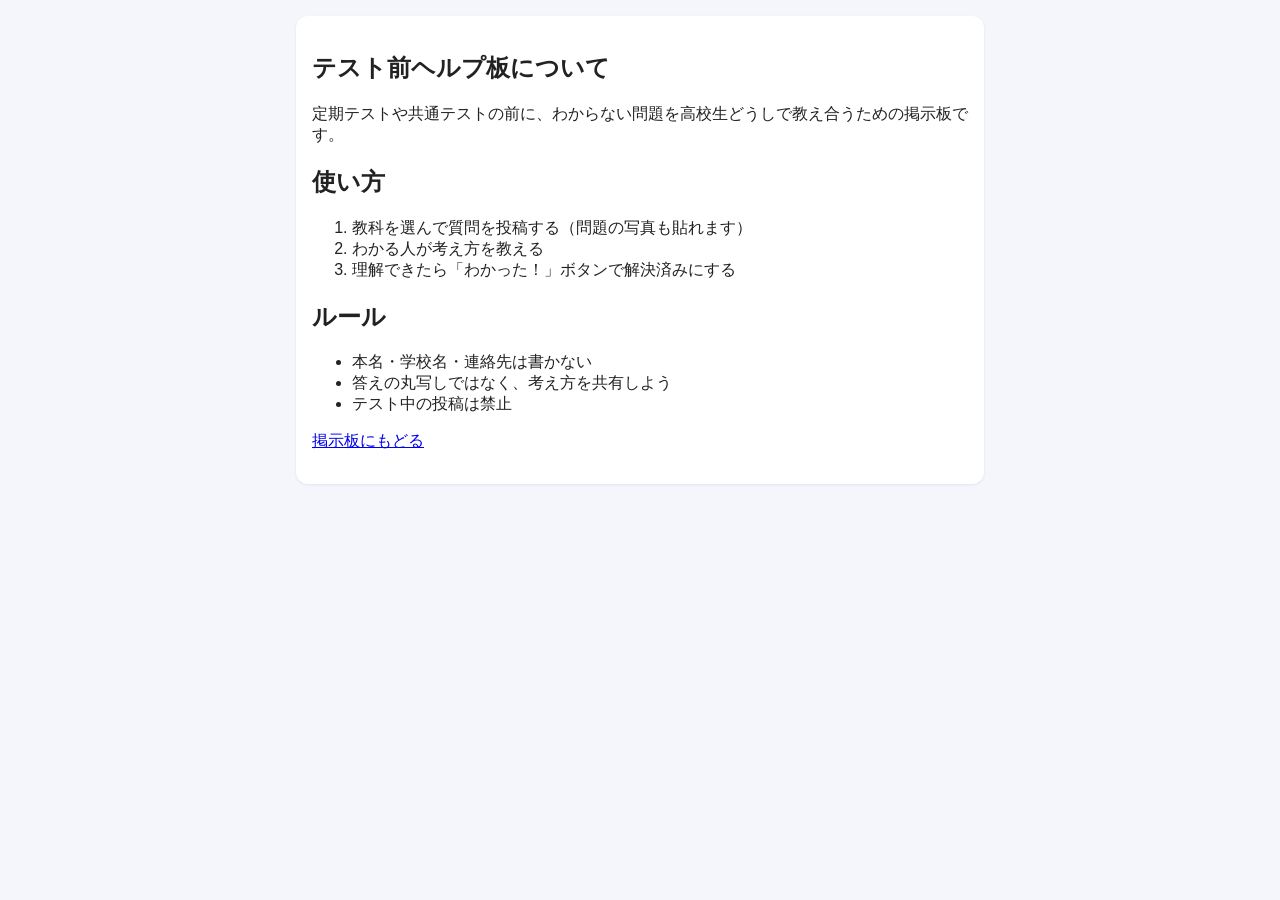
==== static/about.html @ baa98267 "テスト前ヘルプ板: Flask board with Table/Blob storage and Actions deploy Co-Authored-By: Claude Opus 5.5 <no" ====
<!doctype html>
<html lang="ja">
<head>
  <meta charset="utf-8">
  <meta name="viewport" content="width=device-width, initial-scale=1">
  <title>この掲示板について - テスト前ヘルプ板</title>
  <link rel="stylesheet" href="style.css">
</head>
<body>
<main>
  <section class="card">
    <h1>テスト前ヘルプ板について</h1>
    <p>定期テストや共通テストの前に、わからない問題を高校生どうしで教え合うための掲示板です。</p>
    <h2>使い方</h2>
    <ol>
      <li>教科を選んで質問を投稿する（問題の写真も貼れます）</li>
      <li>わかる人が考え方を教える</li>
      <li>理解できたら「わかった！」ボタンで解決済みにする</li>
    </ol>
    <h2>ルール</h2>
    <ul>
      <li>本名・学校名・連絡先は書かない</li>
      <li>答えの丸写しではなく、考え方を共有しよう</li>
      <li>テスト中の投稿は禁止</li>
    </ul>
    <p><a href="/">掲示板にもどる</a></p>
  </section>
</main>
</body>
</html>
---- static/style.css ----
* { box-sizing: border-box; }
body { margin: 0; font-family: "Hiragino Sans", "Yu Gothic UI", "Meiryo", sans-serif; background: #f4f6fb; color: #222; }
.hero { background: #2b4c9b center/cover no-repeat; color: #fff; }
.hero-inner { background: rgba(20, 35, 80, .6); padding: 32px 16px; text-align: center; }
.hero h1 { margin: 0 0 8px; font-size: 2rem; }
.hero p { margin: 0 0 12px; }
.countdown { display: inline-block; background: #ffcc33; color: #222; padding: 6px 14px; border-radius: 999px; font-weight: bold; }
.countdown strong { font-size: 1.4em; color: #c0392b; }
main { max-width: 720px; margin: 0 auto; padding: 16px; }
.tabs { display: flex; flex-wrap: wrap; gap: 6px; margin-bottom: 12px; }
.tabs a { padding: 6px 12px; border-radius: 999px; background: #fff; color: #2b4c9b; text-decoration: none; border: 1px solid #c9d3ee; }
.tabs a.on { background: #2b4c9b; color: #fff; }
.card { background: #fff; border-radius: 12px; padding: 16px; margin-bottom: 12px; box-shadow: 0 1px 3px rgba(0,0,0,.08); }
.form h2 { margin-top: 0; font-size: 1.1rem; }
.form form { display: flex; flex-direction: column; gap: 8px; }
.form .row { display: flex; gap: 8px; }
.form .row input { flex: 1; }
input, select, textarea { font: inherit; padding: 8px; border: 1px solid #ccd; border-radius: 8px; width: 100%; }
.form .row select { width: auto; }
.file { font-size: .9rem; color: #555; }
button { font: inherit; padding: 10px; border: 0; border-radius: 8px; background: #2b4c9b; color: #fff; cursor: pointer; }
button.ok { background: #27ae60; padding: 6px 12px; }
.meta { display: flex; align-items: center; gap: 8px; font-size: .85rem; color: #666; }
.tag { background: #e8edfb; color: #2b4c9b; padding: 2px 8px; border-radius: 6px; font-weight: bold; }
.badge { background: #27ae60; color: #fff; padding: 2px 8px; border-radius: 6px; }
.post h3 { margin: 8px 0 4px; }
.post .body { white-space: pre-wrap; margin: 0 0 8px; }
.post img { max-width: 100%; max-height: 360px; border-radius: 8px; display: block; margin-bottom: 8px; }
.post.solved { opacity: .75; }
.empty { text-align: center; color: #888; }
footer { text-align: center; padding: 24px; }
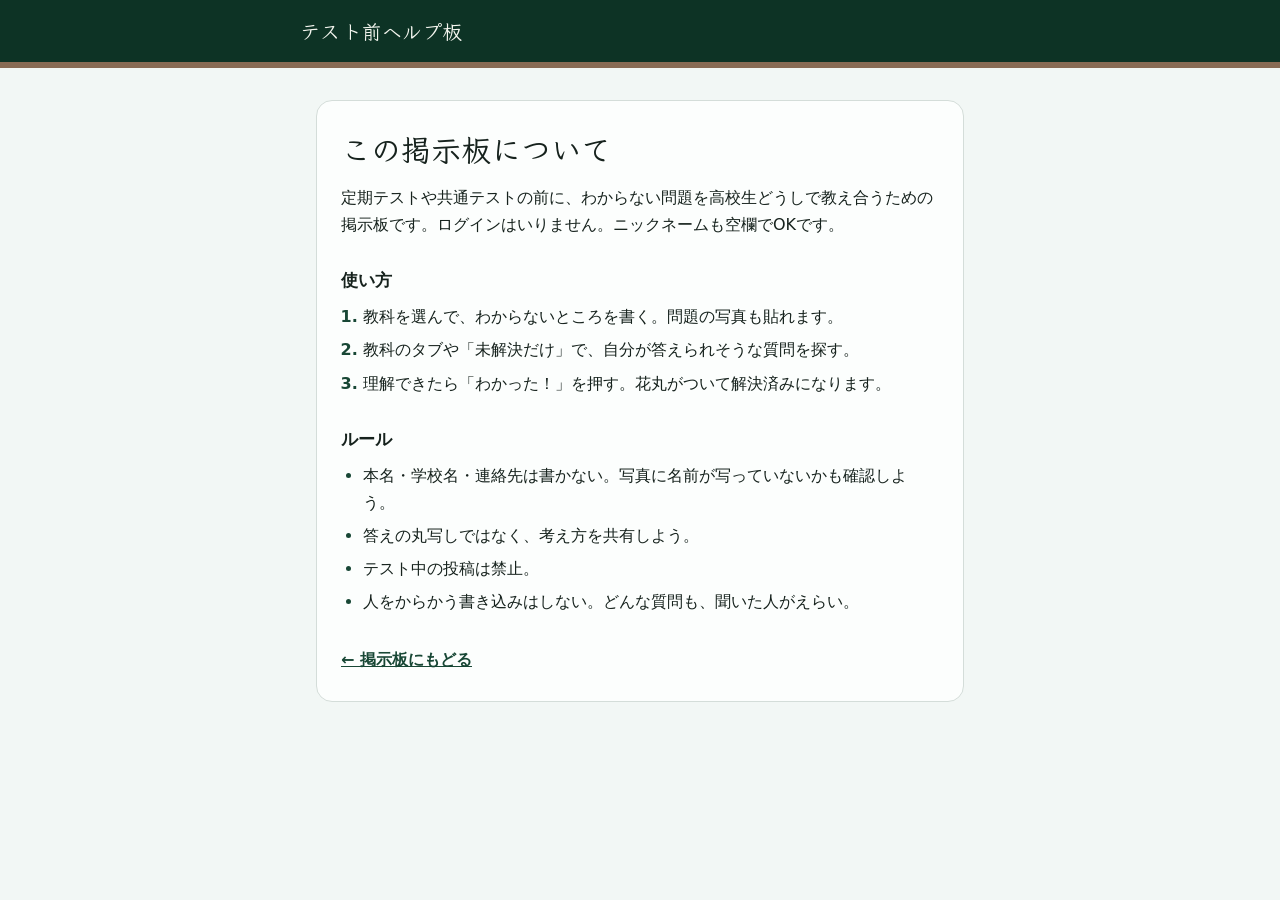
==== commit a2c0d656: "デザイン刷新: 黒板×ノート×赤ペンのテーマ、未解決フィルター、花丸アニメーション、エラーページ Co-Authored-By: Claude Opus 5.5 <noreply@anthropic." ====
--- a/static/about.html
+++ b/static/about.html
@@ -3,28 +3,37 @@
 <head>
   <meta charset="utf-8">
   <meta name="viewport" content="width=device-width, initial-scale=1">
+  <meta name="theme-color" content="#21443a">
   <title>この掲示板について - テスト前ヘルプ板</title>
+  <link rel="preconnect" href="https://fonts.googleapis.com">
+  <link rel="preconnect" href="https://fonts.gstatic.com" crossorigin>
+  <link rel="stylesheet" href="https://fonts.googleapis.com/css2?family=Klee+One:wght@600&display=swap">
   <link rel="stylesheet" href="style.css">
 </head>
 <body>
-<main>
-  <section class="card">
-    <h1>テスト前ヘルプ板について</h1>
-    <p>定期テストや共通テストの前に、わからない問題を高校生どうしで教え合うための掲示板です。</p>
+<header class="mini-head"><div class="mini-head-inner"><a href="/">テスト前ヘルプ板</a></div></header>
+<main class="page">
+  <article class="sheet">
+    <h1>この掲示板について</h1>
+    <p>定期テストや共通テストの前に、わからない問題を高校生どうしで教え合うための掲示板です。ログインはいりません。ニックネームも空欄でOKです。</p>
+
     <h2>使い方</h2>
     <ol>
-      <li>教科を選んで質問を投稿する（問題の写真も貼れます）</li>
-      <li>わかる人が考え方を教える</li>
-      <li>理解できたら「わかった！」ボタンで解決済みにする</li>
+      <li>教科を選んで、わからないところを書く。問題の写真も貼れます。</li>
+      <li>教科のタブや「未解決だけ」で、自分が答えられそうな質問を探す。</li>
+      <li>理解できたら「わかった！」を押す。花丸がついて解決済みになります。</li>
     </ol>
+
     <h2>ルール</h2>
     <ul>
-      <li>本名・学校名・連絡先は書かない</li>
-      <li>答えの丸写しではなく、考え方を共有しよう</li>
-      <li>テスト中の投稿は禁止</li>
+      <li>本名・学校名・連絡先は書かない。写真に名前が写っていないかも確認しよう。</li>
+      <li>答えの丸写しではなく、考え方を共有しよう。</li>
+      <li>テスト中の投稿は禁止。</li>
+      <li>人をからかう書き込みはしない。どんな質問も、聞いた人がえらい。</li>
     </ul>
-    <p><a href="/">掲示板にもどる</a></p>
-  </section>
+
+    <a class="back" href="/">← 掲示板にもどる</a>
+  </article>
 </main>
 </body>
 </html>
--- a/static/style.css
+++ b/static/style.css
@@ -1,31 +1,457 @@
+/* テスト前ヘルプ板 — 黒板グリーン × 蛍光ペン × 赤ペン */
+:root {
+  --brand: oklch(0.36 0.06 165);
+  --brand-deep: oklch(0.29 0.05 165);
+  --brand-soft: oklch(0.93 0.03 165);
+  --chalk: oklch(0.97 0.01 120);
+  --chalk-2: oklch(0.88 0.02 150);
+
+  --bg: oklch(0.972 0.006 165);
+  --sheet: oklch(0.995 0.002 165);
+  --rule: oklch(0.89 0.012 165);
+  --rule-soft: oklch(0.935 0.01 165);
+  --ink: oklch(0.24 0.02 165);
+  --ink-2: oklch(0.43 0.02 165);
+  --ink-3: oklch(0.52 0.018 165);
+
+  --marker: oklch(0.92 0.15 102);
+  --marker-soft: oklch(0.965 0.07 102);
+  --red: oklch(0.52 0.19 27);
+  --red-soft: oklch(0.95 0.03 27);
+  --focus: oklch(0.55 0.13 165);
+
+  --font-ui: "Hiragino Sans", "Hiragino Kaku Gothic ProN", "Noto Sans JP", "Yu Gothic UI", "Meiryo", system-ui, sans-serif;
+  --font-hand: "Klee One", "Hiragino Mincho ProN", "Yu Mincho", serif;
+
+  --r-sm: 6px;
+  --r-md: 10px;
+  --r-lg: 16px;
+  --ease-out: cubic-bezier(0.22, 1, 0.36, 1);
+
+  --z-sticky: 10;
+  --z-skip: 50;
+}
+
 * { box-sizing: border-box; }
-body { margin: 0; font-family: "Hiragino Sans", "Yu Gothic UI", "Meiryo", sans-serif; background: #f4f6fb; color: #222; }
-.hero { background: #2b4c9b center/cover no-repeat; color: #fff; }
-.hero-inner { background: rgba(20, 35, 80, .6); padding: 32px 16px; text-align: center; }
-.hero h1 { margin: 0 0 8px; font-size: 2rem; }
-.hero p { margin: 0 0 12px; }
-.countdown { display: inline-block; background: #ffcc33; color: #222; padding: 6px 14px; border-radius: 999px; font-weight: bold; }
-.countdown strong { font-size: 1.4em; color: #c0392b; }
-main { max-width: 720px; margin: 0 auto; padding: 16px; }
-.tabs { display: flex; flex-wrap: wrap; gap: 6px; margin-bottom: 12px; }
-.tabs a { padding: 6px 12px; border-radius: 999px; background: #fff; color: #2b4c9b; text-decoration: none; border: 1px solid #c9d3ee; }
-.tabs a.on { background: #2b4c9b; color: #fff; }
-.card { background: #fff; border-radius: 12px; padding: 16px; margin-bottom: 12px; box-shadow: 0 1px 3px rgba(0,0,0,.08); }
-.form h2 { margin-top: 0; font-size: 1.1rem; }
-.form form { display: flex; flex-direction: column; gap: 8px; }
-.form .row { display: flex; gap: 8px; }
-.form .row input { flex: 1; }
-input, select, textarea { font: inherit; padding: 8px; border: 1px solid #ccd; border-radius: 8px; width: 100%; }
-.form .row select { width: auto; }
-.file { font-size: .9rem; color: #555; }
-button { font: inherit; padding: 10px; border: 0; border-radius: 8px; background: #2b4c9b; color: #fff; cursor: pointer; }
-button.ok { background: #27ae60; padding: 6px 12px; }
-.meta { display: flex; align-items: center; gap: 8px; font-size: .85rem; color: #666; }
-.tag { background: #e8edfb; color: #2b4c9b; padding: 2px 8px; border-radius: 6px; font-weight: bold; }
-.badge { background: #27ae60; color: #fff; padding: 2px 8px; border-radius: 6px; }
-.post h3 { margin: 8px 0 4px; }
-.post .body { white-space: pre-wrap; margin: 0 0 8px; }
-.post img { max-width: 100%; max-height: 360px; border-radius: 8px; display: block; margin-bottom: 8px; }
-.post.solved { opacity: .75; }
-.empty { text-align: center; color: #888; }
-footer { text-align: center; padding: 24px; }
+html { -webkit-text-size-adjust: 100%; scroll-padding-top: 72px; }
+body {
+  margin: 0;
+  font-family: var(--font-ui);
+  font-size: 1rem;
+  line-height: 1.7;
+  color: var(--ink);
+  background: var(--bg);
+  -webkit-font-smoothing: antialiased;
+}
+h1, h2, h3 { text-wrap: balance; word-break: auto-phrase; }
+a { color: var(--brand); }
+img { display: block; max-width: 100%; }
+:focus-visible { outline: 3px solid var(--focus); outline-offset: 2px; border-radius: var(--r-sm); }
+
+.skip {
+  position: absolute; left: 12px; top: -48px; z-index: var(--z-skip);
+  background: var(--ink); color: var(--sheet); padding: 8px 14px; border-radius: var(--r-sm);
+  text-decoration: none; transition: top 150ms var(--ease-out);
+}
+.skip:focus { top: 12px; }
+
+/* ---------- 黒板ヘッダー ---------- */
+.board-head {
+  background: var(--brand-deep) var(--hero) center / cover no-repeat;
+  color: var(--chalk);
+  border-bottom: 6px solid oklch(0.55 0.05 60); /* 黒板の木枠 */
+}
+.head-inner {
+  max-width: 1180px; margin: 0 auto;
+  padding: 28px 20px 30px;
+  display: flex; align-items: center; justify-content: space-between; gap: 20px;
+}
+.brand-sub { margin: 0; font-size: 0.875rem; color: var(--chalk-2); letter-spacing: 0.04em; }
+.board-head h1 {
+  margin: 2px 0 6px;
+  font-family: var(--font-hand); font-weight: 600;
+  font-size: 2rem; line-height: 1.25; letter-spacing: 0.02em;
+}
+.board-head h1 a { color: inherit; text-decoration: none; }
+.lede { margin: 0; color: var(--chalk-2); font-size: 0.9375rem; max-width: 42ch; word-break: auto-phrase; text-wrap: balance; }
+
+/* 日めくりカレンダー */
+.countdown {
+  flex: none;
+  display: grid; justify-items: center;
+  min-width: 112px;
+  background: var(--sheet); color: var(--ink);
+  border-radius: var(--r-md);
+  border-top: 14px solid var(--red);
+  padding: 8px 14px 10px;
+  box-shadow: 0 2px 0 oklch(0.2 0.02 165 / 0.35), 0 10px 24px -12px oklch(0.1 0.02 165 / 0.6);
+  transform: rotate(2deg);
+  text-align: center;
+}
+.cd-label { font-size: 0.75rem; font-weight: 700; color: var(--ink-2); line-height: 1.3; }
+.cd-num {
+  font-family: var(--font-hand); font-weight: 600;
+  font-size: 2.75rem; line-height: 1.05; font-variant-numeric: tabular-nums;
+}
+.cd-num small { font-size: 0.4em; margin-left: 2px; }
+.cd-num.cd-today { font-size: 1.75rem; padding: 4px 0; }
+.cd-date { font-size: 0.75rem; color: var(--ink-2); }
+
+/* ---------- レイアウト ---------- */
+.layout {
+  max-width: 1180px; margin: 0 auto;
+  padding: 20px 16px 48px;
+  display: grid; gap: 20px;
+}
+@media (min-width: 960px) {
+  .layout { grid-template-columns: 372px minmax(0, 1fr); gap: 36px; padding-top: 32px; align-items: start; }
+  .composer-wrap { position: sticky; top: 20px; }
+  .board-head h1 { font-size: 2.625rem; }
+  .head-inner { padding: 40px 24px 44px; }
+  .cd-num { font-size: 3.25rem; }
+}
+
+/* ---------- 質問フォーム ---------- */
+.composer {
+  background: var(--sheet);
+  border: 1px solid var(--rule);
+  border-radius: var(--r-lg);
+  overflow: hidden;
+}
+.composer summary {
+  list-style: none; cursor: pointer;
+  display: flex; align-items: center; gap: 10px;
+  min-height: 56px; padding: 12px 18px;
+  font-weight: 700; font-size: 1.0625rem;
+  background: var(--brand); color: var(--chalk);
+  transition: background-color 180ms var(--ease-out);
+}
+.composer summary::-webkit-details-marker { display: none; }
+.composer summary:hover { background: var(--brand-deep); }
+.summary-plus {
+  position: relative; width: 22px; height: 22px; flex: none;
+  border-radius: 50%; background: var(--marker);
+}
+.summary-plus::before, .summary-plus::after {
+  content: ""; position: absolute; left: 50%; top: 50%;
+  width: 10px; height: 2px; background: var(--ink); border-radius: 1px;
+  transform: translate(-50%, -50%);
+  transition: transform 200ms var(--ease-out);
+}
+.summary-plus::after { transform: translate(-50%, -50%) rotate(90deg); }
+.composer[open] .summary-plus::after { transform: translate(-50%, -50%) rotate(0deg); }
+.summary-hint { margin-left: auto; font-size: 0.8125rem; font-weight: 500; color: var(--chalk-2); }
+
+@media (min-width: 960px) {
+  .composer summary { pointer-events: none; }
+  .composer summary .summary-plus { display: none; }
+}
+
+.composer form { display: grid; gap: 18px; padding: 20px 18px 18px; }
+.field { display: grid; gap: 6px; }
+.field label, .label-text, .subject-pick legend {
+  font-size: 0.875rem; font-weight: 700; color: var(--ink);
+}
+.label-text em { font-style: normal; font-weight: 500; color: var(--ink-2); }
+
+input[type="text"], input:not([type]), textarea {
+  font: inherit; color: var(--ink);
+  width: 100%;
+  padding: 10px 12px;
+  background: var(--sheet);
+  border: 1.5px solid var(--rule);
+  border-radius: var(--r-md);
+  transition: border-color 150ms var(--ease-out), box-shadow 150ms var(--ease-out);
+}
+input::placeholder, textarea::placeholder { color: var(--ink-3); }
+input:hover, textarea:hover { border-color: oklch(0.8 0.015 165); }
+input:focus-visible, textarea:focus-visible {
+  outline: none; border-color: var(--focus);
+  box-shadow: 0 0 0 3px oklch(0.55 0.13 165 / 0.22);
+}
+input:user-invalid, textarea:user-invalid { border-color: var(--red); }
+
+/* ノートの罫線 */
+textarea {
+  --lh: 1.8rem;
+  resize: vertical; min-height: calc(var(--lh) * 5 + 12px);
+  line-height: var(--lh);
+  padding: 6px 12px;
+  background-image: linear-gradient(to bottom, transparent calc(var(--lh) - 1px), var(--rule-soft) calc(var(--lh) - 1px));
+  background-size: 100% var(--lh);
+  background-position: 0 6px;
+  background-attachment: local;
+}
+
+.subject-pick { border: 0; margin: 0; padding: 0; min-width: 0; }
+.subject-pick legend { padding: 0; margin-bottom: 8px; }
+.chips { display: flex; flex-wrap: wrap; gap: 8px; }
+.chip { position: relative; cursor: pointer; }
+.chip input { position: absolute; inset: 0; opacity: 0; margin: 0; cursor: pointer; }
+.chip span {
+  display: inline-flex; align-items: center; min-height: 40px;
+  padding: 0 14px; border-radius: 999px;
+  font-size: 0.9375rem; font-weight: 600;
+  color: var(--s-ink); background: var(--sheet);
+  border: 1.5px solid var(--s-line);
+  transition: background-color 150ms var(--ease-out), color 150ms var(--ease-out);
+}
+.chip:hover span { background: var(--s-bg); }
+.chip input:checked + span { background: var(--s-ink); border-color: var(--s-ink); color: var(--sheet); }
+.chip input:checked + span::before { content: "✓"; margin-right: 4px; font-size: 0.85em; }
+.chip input:focus-visible + span { outline: 3px solid var(--focus); outline-offset: 2px; }
+
+/* 写真 */
+.drop {
+  position: relative; display: block; cursor: pointer;
+  border: 1.5px dashed oklch(0.78 0.02 165);
+  border-radius: var(--r-md);
+  background: var(--bg);
+  transition: border-color 150ms var(--ease-out), background-color 150ms var(--ease-out);
+}
+.drop:hover { border-color: var(--focus); background: var(--brand-soft); }
+.drop:has(input:focus-visible) { outline: 3px solid var(--focus); outline-offset: 2px; }
+.drop input { position: absolute; inset: 0; opacity: 0; cursor: pointer; }
+.drop-empty { display: flex; align-items: center; gap: 12px; padding: 14px 16px; color: var(--ink-2); font-size: 0.9375rem; }
+.drop-empty svg { width: 28px; height: 28px; flex: none; fill: none; stroke: var(--brand); stroke-width: 1.6; stroke-linejoin: round; }
+.drop-empty small { display: block; font-size: 0.75rem; color: var(--ink-3); }
+.drop.has-image .drop-empty { display: none; }
+.drop-preview img { max-height: 200px; margin: 8px auto; border-radius: var(--r-sm); }
+.field-error { margin: 0; color: var(--red); font-size: 0.875rem; font-weight: 600; }
+
+.btn-primary {
+  font: inherit; font-weight: 700; font-size: 1rem;
+  min-height: 50px; padding: 0 20px;
+  border: 0; border-radius: var(--r-md);
+  background: var(--brand); color: var(--chalk);
+  cursor: pointer;
+  box-shadow: 0 2px 0 var(--brand-deep);
+  transition: background-color 150ms var(--ease-out), transform 100ms var(--ease-out), box-shadow 100ms var(--ease-out);
+}
+.btn-primary:hover { background: var(--brand-deep); }
+.btn-primary:active { transform: translateY(2px); box-shadow: 0 0 0 var(--brand-deep); }
+.btn-primary:disabled { cursor: progress; opacity: 0.75; }
+.btn-primary.is-loading .btn-label::after {
+  content: ""; display: inline-block; width: 14px; height: 14px; margin-left: 8px; vertical-align: -2px;
+  border: 2px solid currentColor; border-right-color: transparent; border-radius: 50%;
+  animation: spin 700ms linear infinite;
+}
+@keyframes spin { to { transform: rotate(360deg); } }
+
+.link-btn {
+  justify-self: start;
+  font: inherit; font-size: 0.875rem; font-weight: 600;
+  background: none; border: 0; padding: 4px 0; cursor: pointer;
+  color: var(--brand); text-decoration: underline; text-underline-offset: 3px;
+}
+.fine { margin: -6px 0 0; font-size: 0.8125rem; color: var(--ink-2); text-align: center; }
+
+/* ---------- 教科カラー（色だけで区別しない：必ず文字ラベル付き） ---------- */
+.s-math  { --h: 245; }
+.s-eng   { --h: 25; }
+.s-jpn   { --h: 330; }
+.s-sci   { --h: 150; }
+.s-soc   { --h: 70; }
+.s-etc   { --h: 165; --c: 0.015; }
+[class*="s-"] {
+  --s-ink:  oklch(0.42 calc(var(--c, 0.11)) var(--h));
+  --s-bg:   oklch(0.955 calc(var(--c, 0.11) * 0.3) var(--h));
+  --s-line: oklch(0.86 calc(var(--c, 0.11) * 0.5) var(--h));
+}
+
+/* ---------- 教科タブ（ノートのインデックス） ---------- */
+.feed-wrap { min-width: 0; }
+.tabs {
+  position: sticky; top: 0; z-index: var(--z-sticky);
+  background: var(--bg);
+  margin: 0 -16px; padding: 8px 16px 0;
+}
+.tabs-scroll {
+  display: flex; gap: 4px;
+  overflow-x: auto; scrollbar-width: none;
+  border-bottom: 1px solid var(--rule);
+  -webkit-mask-image: linear-gradient(to right, #000 calc(100% - 24px), transparent);
+          mask-image: linear-gradient(to right, #000 calc(100% - 24px), transparent);
+}
+.tabs-scroll::-webkit-scrollbar { display: none; }
+.tab {
+  flex: none;
+  display: inline-flex; align-items: center; gap: 6px;
+  min-height: 44px; padding: 0 14px;
+  margin-bottom: -1px;
+  border: 1px solid transparent; border-bottom: 0;
+  border-radius: var(--r-md) var(--r-md) 0 0;
+  color: var(--ink-2); font-weight: 600; font-size: 0.9375rem; text-decoration: none;
+  transition: color 150ms var(--ease-out), background-color 150ms var(--ease-out);
+}
+.tab:hover { color: var(--ink); background: var(--rule-soft); }
+.tab[class*="s-"]:hover { color: var(--s-ink); background: var(--s-bg); }
+.tab[aria-current="page"] {
+  background: var(--sheet); color: var(--ink);
+  border-color: var(--rule);
+  box-shadow: inset 0 3px 0 var(--s-ink, var(--brand));
+}
+.tab[class*="s-"][aria-current="page"] { color: var(--s-ink); }
+.count {
+  min-width: 20px; height: 20px; padding: 0 6px;
+  display: inline-grid; place-items: center;
+  border-radius: 999px; background: var(--marker); color: var(--ink);
+  font-size: 0.75rem; font-weight: 700; line-height: 1; font-variant-numeric: tabular-nums;
+}
+@media (min-width: 960px) {
+  .tabs { margin: 0; padding: 0; }
+  .tabs-scroll { -webkit-mask-image: none; mask-image: none; }
+}
+
+/* ---------- 質問一覧（1枚のノート） ---------- */
+.feed-bar, .feed, .empty, .notice { background: var(--sheet); border: 1px solid var(--rule); border-top: 0; }
+.feed-bar {
+  display: flex; align-items: center; justify-content: space-between; gap: 12px;
+  padding: 12px 18px;
+}
+.feed-title { margin: 0; font-weight: 700; }
+.feed-title span { margin-left: 6px; font-weight: 500; color: var(--ink-2); font-size: 0.875rem; }
+
+.toggle {
+  display: inline-flex; align-items: center; gap: 8px; min-height: 36px;
+  font-size: 0.875rem; font-weight: 600; color: var(--ink-2); text-decoration: none;
+}
+.toggle-track {
+  position: relative; width: 36px; height: 22px; border-radius: 999px;
+  background: var(--rule); transition: background-color 180ms var(--ease-out);
+}
+.toggle-track::after {
+  content: ""; position: absolute; top: 3px; left: 3px;
+  width: 16px; height: 16px; border-radius: 50%; background: var(--sheet);
+  box-shadow: 0 1px 2px oklch(0.2 0.02 165 / 0.3);
+  transition: transform 180ms var(--ease-out);
+}
+.toggle[aria-checked="true"] { color: var(--ink); }
+.toggle[aria-checked="true"] .toggle-track { background: var(--brand); }
+.toggle[aria-checked="true"] .toggle-track::after { transform: translateX(14px); }
+
+.notice {
+  margin: 0; padding: 10px 18px;
+  background: var(--marker-soft); color: var(--ink);
+  font-size: 0.9375rem; font-weight: 600;
+}
+.notice::before { content: "✓ "; color: var(--brand); }
+
+.feed {
+  list-style: none; margin: 0; padding: 0;
+  border-radius: 0 0 var(--r-lg) var(--r-lg);
+}
+.entry {
+  padding: 18px 18px 16px;
+  border-top: 1px solid var(--rule-soft);
+}
+.entry:first-child { border-top: 0; }
+.entry:last-child { border-radius: 0 0 var(--r-lg) var(--r-lg); }
+
+.entry-meta {
+  display: flex; flex-wrap: wrap; align-items: center; gap: 4px 10px;
+  font-size: 0.8125rem; color: var(--ink-2);
+}
+.subj {
+  padding: 1px 9px; border-radius: var(--r-sm);
+  background: var(--s-bg); color: var(--s-ink);
+  border: 1px solid var(--s-line);
+  font-weight: 700;
+}
+.who { font-weight: 600; color: var(--ink); }
+.entry-meta time { margin-left: auto; font-variant-numeric: tabular-nums; }
+
+.entry-title { margin: 8px 0 4px; font-size: 1.125rem; line-height: 1.5; font-weight: 700; }
+.hl {
+  background-image: linear-gradient(transparent 58%, var(--marker) 58%, var(--marker) 92%, transparent 92%);
+  background-repeat: no-repeat;
+  background-size: 0% 100%;
+  -webkit-box-decoration-break: clone; box-decoration-break: clone;
+  padding: 0 2px;
+}
+.is-solved .hl { background-size: 100% 100%; }
+
+.entry-body { margin: 0; white-space: pre-wrap; overflow-wrap: anywhere; max-width: 65ch; line-height: 1.8; }
+.entry-photo { display: inline-block; margin-top: 12px; border-radius: var(--r-md); }
+.entry-photo img {
+  max-height: 320px; width: auto;
+  border-radius: var(--r-md); border: 1px solid var(--rule);
+  background: var(--bg);
+}
+
+.entry-foot { display: flex; align-items: center; gap: 12px; margin-top: 14px; min-height: 40px; }
+.entry-foot form { margin: 0; }
+.btn-solve {
+  font: inherit; font-weight: 700; font-size: 0.9375rem;
+  min-height: 40px; padding: 0 16px;
+  border-radius: 999px; cursor: pointer;
+  color: var(--brand); background: var(--sheet);
+  border: 1.5px solid var(--brand);
+  transition: background-color 150ms var(--ease-out), color 150ms var(--ease-out), transform 100ms var(--ease-out);
+}
+.btn-solve:hover { background: var(--marker); border-color: var(--ink); color: var(--ink); }
+.btn-solve:active { transform: scale(0.97); }
+.btn-solve:disabled { opacity: 0.7; cursor: progress; }
+.solve-hint { font-size: 0.8125rem; color: var(--ink-2); }
+
+.solved-mark {
+  display: inline-flex; align-items: center; gap: 6px;
+  color: var(--red); font-weight: 700; font-size: 0.9375rem;
+}
+.hanamaru { width: 38px; height: 38px; fill: none; stroke: var(--red); stroke-width: 3.2; stroke-linecap: round; stroke-linejoin: round; transform: rotate(-8deg); }
+.is-solved .entry-body, .is-solved .entry-photo { opacity: 0.85; }
+
+/* 解決した瞬間：花丸を描いて、蛍光ペンを引く */
+.just-solved .hanamaru path { stroke-dasharray: 1; stroke-dashoffset: 1; animation: draw 650ms var(--ease-out) 150ms forwards; }
+.just-solved .hl { background-size: 0% 100%; animation: marker 520ms var(--ease-out) 650ms forwards; }
+.just-posted { animation: posted 1800ms var(--ease-out); }
+@keyframes draw { to { stroke-dashoffset: 0; } }
+@keyframes marker { to { background-size: 100% 100%; } }
+@keyframes posted { from { background-color: var(--marker-soft); } to { background-color: var(--sheet); } }
+
+/* ---------- 空のとき ---------- */
+.empty {
+  border-radius: 0 0 var(--r-lg) var(--r-lg);
+  padding: 40px 24px 36px; text-align: center; color: var(--ink-2);
+  background-image: linear-gradient(to bottom, transparent calc(1.8rem - 1px), var(--rule-soft) calc(1.8rem - 1px));
+  background-size: 100% 1.8rem;
+  background-color: var(--sheet);
+}
+.empty p { max-width: 36ch; margin: 0 auto 8px; line-height: 1.8rem; }
+.empty-title { font-family: var(--font-hand); font-weight: 600; font-size: 1.5rem; color: var(--ink); }
+.empty .link-btn { display: inline-block; margin-top: 8px; font-size: 1rem; }
+
+.site-foot { text-align: center; padding: 8px 16px 40px; font-size: 0.875rem; }
+
+/* ---------- 説明ページ・エラーページ ---------- */
+.page {
+  max-width: 680px; margin: 0 auto; padding: 32px 16px 56px;
+}
+.page .sheet {
+  background: var(--sheet); border: 1px solid var(--rule); border-radius: var(--r-lg);
+  padding: 28px 24px;
+}
+.page h1 { font-family: var(--font-hand); font-weight: 600; font-size: 1.875rem; margin: 0 0 12px; line-height: 1.3; }
+.page h2 { font-size: 1.0625rem; margin: 28px 0 8px; }
+.page p, .page li { max-width: 65ch; }
+.page ol, .page ul { padding-left: 1.4em; margin: 0; }
+.page li { margin-bottom: 6px; }
+.page li::marker { color: var(--brand); font-weight: 700; }
+.page .back { display: inline-block; margin-top: 24px; font-weight: 700; }
+.mini-head { background: var(--brand-deep) var(--hero, none) center / cover; color: var(--chalk); padding: 14px 16px; border-bottom: 6px solid oklch(0.55 0.05 60); }
+.mini-head a { color: inherit; text-decoration: none; font-family: var(--font-hand); font-weight: 600; font-size: 1.25rem; }
+.mini-head-inner { max-width: 680px; margin: 0 auto; }
+
+@media (max-width: 520px) {
+  .head-inner { padding: 20px 16px 22px; gap: 14px; }
+  .board-head h1 { font-size: 1.75rem; }
+  .lede { font-size: 0.875rem; }
+  .countdown { min-width: 92px; padding: 6px 10px 8px; border-top-width: 10px; }
+  .cd-num { font-size: 2.25rem; }
+  .solve-hint { display: none; }
+}
+
+@media (prefers-reduced-motion: reduce) {
+  *, *::before, *::after { transition-duration: 0.01ms !important; animation-duration: 0.01ms !important; animation-delay: 0ms !important; }
+  .btn-primary.is-loading .btn-label::after { animation: none; border-right-color: currentColor; opacity: 0.5; }
+}
